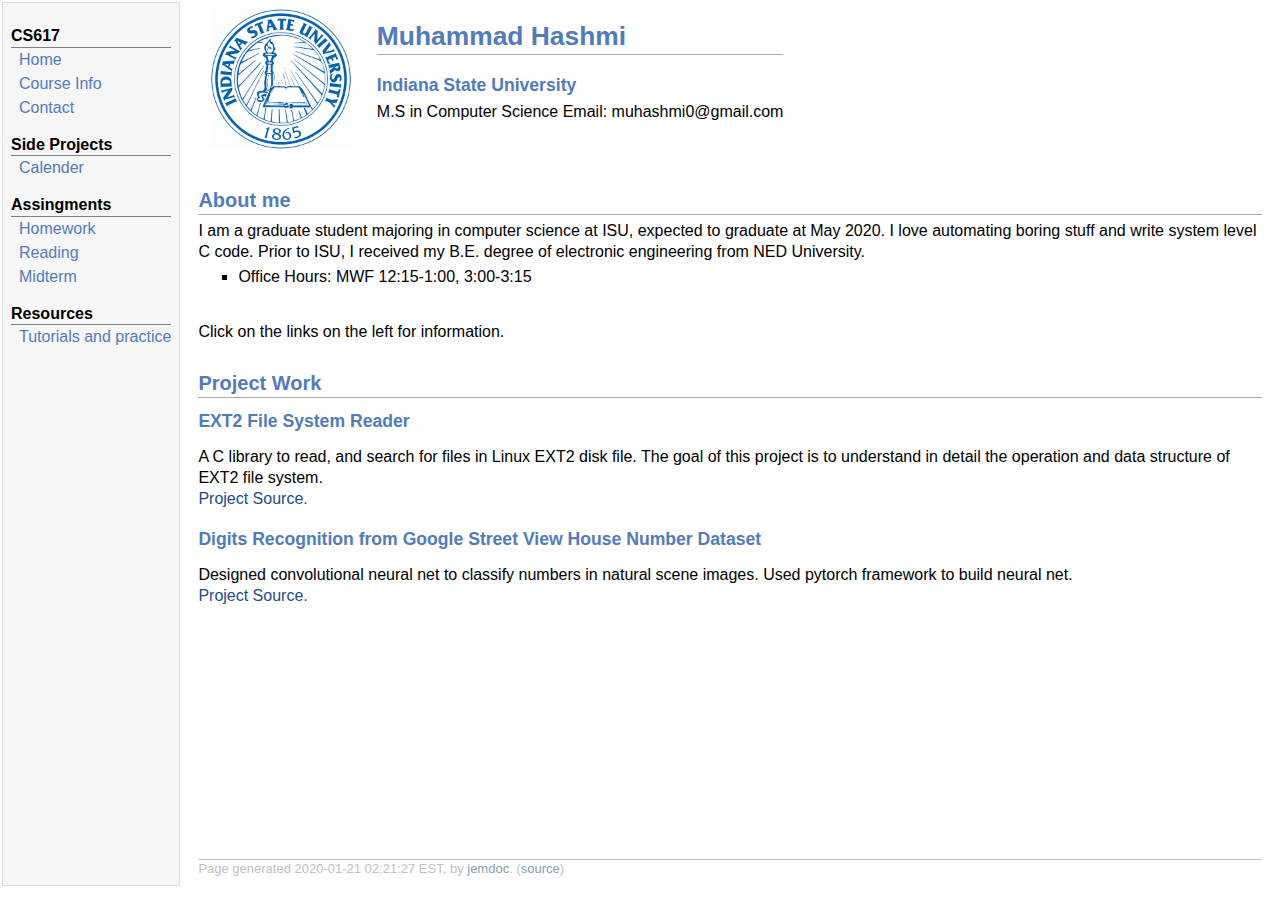
==== index.html @ a41b7613 "Added 2 proj" ====
<!DOCTYPE html PUBLIC "-//W3C//DTD XHTML 1.1//EN"
  "http://www.w3.org/TR/xhtml11/DTD/xhtml11.dtd">
<html xmlns="http://www.w3.org/1999/xhtml" xml:lang="en">
<head>
<meta name="generator" content="jemdoc, see http://jemdoc.jaboc.net/" />
<meta http-equiv="Content-Type" content="text/html;charset=utf-8" />
<link rel="stylesheet" href="jemdoc.css" type="text/css" />
<title></title>
</head>
<body>
<table summary="Table for page layout." id="tlayout">
<tr valign="top">
<td id="layout-menu">
<div class="menu-category">CS617</div>
<div class="menu-item"><a href="home.html">Home</a></div>
<div class="menu-item"><a href="courseinfo.html">Course&nbsp;Info</a></div>
<div class="menu-item"><a href="muhashmi0@gmail.com">Contact</a></div>
<div class="menu-category">Side Projects</div>
<div class="menu-item"><a href="hours.html">Calender</a></div>
<div class="menu-category">Assingments</div>
<div class="menu-item"><a href="homework.html">Homework</a></div>
<div class="menu-item"><a href="reading.html">Reading</a></div>
<div class="menu-item"><a href="midterm.html">Midterm</a></div>
<div class="menu-category">Resources</div>
<div class="menu-item"><a href="tutorial.html">Tutorials&nbsp;and&nbsp;practice</a></div>
</td>
<td id="layout-content">
<table class="imgtable"><tr><td>
<img src="logoISU.png" alt="logoISU" width="150px" height="150px" />&nbsp;</td>
<td align="left"><h1>Muhammad Hashmi</h1>
<p><h3> Indiana State University </h3>
M.S in Computer Science
Email: muhashmi0@gmail.com</p>
</td></tr></table>
<h2>About me</h2>
<p>I am a graduate student majoring in computer science at ISU, expected to graduate at May 2020. I love automating boring stuff and write system level C code. 
Prior to ISU, I received my B.E. degree of electronic engineering from NED University.</p>
<ul>
<li><p>Office Hours: MWF 12:15-1:00, 3:00-3:15</p>
</li>
</ul>
<p><br />
Click on the links on the left for information.</p>
<h2>Project Work</h2>
<h3>EXT2 File System Reader</h3>
<p>
<p>A C library to read, and search for files in Linux EXT2 disk file.
The goal of this project is to understand in detail the operation and data structure of EXT2 file system.
<br>  
<a href="https://github.com/7mh/Ext2_reader">Project Source.</a> 
</p> 
</p>
<h3>Digits Recognition from Google Street View House Number Dataset</h3>
<p>
<p> Designed convolutional neural net to classify numbers in natural
scene images.
Used pytorch framework to build neural net.
<br>  
<a href="https://github.com/7mh/Ext2_reader">Project Source.</a> 
</p> 
</p>
<p><br /><br /><br /><br /><br /><br /><br /><br /><br /></p>
<div id="footer">
<div id="footer-text">
Page generated 2020-01-21 02:21:27 EST, by <a href="http://jemdoc.jaboc.net/">jemdoc</a>.
(<a href="home.jemdoc">source</a>)
</div>
</div>
</td>
</tr>
</table>
</body>
</html>
---- jemdoc.css ----
/* Default css file for jemdoc. */

table#tlayout {
    border: none;
    border-collapse: separate;
    background: white;
}

body {
	background: white;
	font-family: arial, arial;
	padding-bottom: 8px;
	margin: 0;
}

#layout-menu {
	background: #f6f6f6;
	border: 1px solid #dddddd;
	padding-top: 0.5em;
	padding-left: 8px;
	padding-right: 8px;
	font-size: 1.0em;
	width: auto;
	white-space: nowrap;
    text-align: left;
    vertical-align: top;
}

#layout-menu td {
	background: #f4f4f4;
    vertical-align: top;
}

#layout-content {
	padding-top: 0.0em;
	padding-left: 1.0em;
	padding-right: 1.0em;
    border: none;
    background: white;
    text-align: left;
    vertical-align: top;
}

#layout-menu a {
	line-height: 1.5em;
	margin-left: 0.5em;
}

tt {
    background: #ffffdd;
}

pre, tt {
	font-size: 90%;
	font-family: monaco, monospace;
}

a, a > tt {
	color: #224b8d;
	text-decoration: none;
}

a:hover {
	border-bottom: 1px gray dotted;
}

#layout-menu a.current:link, #layout-menu a.current:visited {
	color: #022b6d;
	border-bottom: 1px gray solid;
}
#layout-menu a:link, #layout-menu a:visited, #layout-menu a:hover {
	color: #527bbd;
	text-decoration: none;
}
#layout-menu a:hover {
	text-decoration: none;
}

div.menu-category {
	border-bottom: 1px solid gray;
	margin-top: 0.8em;
	padding-top: 0.2em;
	padding-bottom: 0.1em;
	font-weight: bold;
}

div.menu-item {
	padding-left: 16px;
	text-indent: -16px;
}

div#toptitle {
	padding-bottom: 0.2em;
	margin-bottom: 1.5em;
	border-bottom: 3px double gray;
}

/* Reduce space if we begin the page with a title. */
div#toptitle + h2, div#toptitle + h3 {
	margin-top: -0.7em;
}

div#subtitle {
	margin-top: 0.0em;
	margin-bottom: 0.0em;
	padding-top: 0em;
	padding-bottom: 0.1em;
}

em {
	font-style: italic;
}

strong {
	font-weight: bold;
}


h1, h2, h3 {
	color: #527bbd;
	margin-top: 0.7em;
	margin-bottom: 0.3em;
	padding-bottom: 0.2em;
	line-height: 1.0;
	padding-top: 0.5em;
	border-bottom: 1px solid #aaaaaa;
}

h1 {
	font-size: 165%;
}

h2 {
	padding-top: 0.8em;
	font-size: 125%;
}

h2 + h3 {
    padding-top: 0.2em;
}

h3 {
	font-size: 110%;
	border-bottom: none;
}

p {
	margin-top: 0.0em;
	margin-bottom: 0.8em;
	padding: 0;
	line-height: 1.3;
}

pre {
	padding: 0;
	margin: 0;
}

div#footer {
	font-size: small;
	border-top: 1px solid #c0c0c0;
	padding-top: 0.1em;
	margin-top: 4.0em;
	color: #c0c0c0;
}

div#footer a {
	color: #80a0b0;
}

div#footer-text {
	float: left;
	padding-bottom: 8px;
}

ul, ol, dl {
	margin-top: 0.2em;
	padding-top: 0;
	margin-bottom: 0.8em;
}

dt {
	margin-top: 0.5em;
	margin-bottom: 0;
}

dl {
	margin-left: 20px;
}

dd {
	color: #222222;
}

dd > *:first-child {
	margin-top: 0;
}

ul {
	list-style-position: outside;
	list-style-type: square;
}

p + ul, p + ol {
	margin-top: -0.5em;
}

li ul, li ol {
	margin-top: -0.3em;
}

ol {
	list-style-position: outside;
	list-style-type: decimal;
}

li p, dd p {
	margin-bottom: 0.3em;
}


ol ol {
	list-style-type: lower-alpha;
}

ol ol ol {
	list-style-type: lower-roman;
}

p + div.codeblock {
	margin-top: -0.6em;
}

div.codeblock, div.infoblock {
	margin-right: 0%;
	margin-top: 1.2em;
	margin-bottom: 1.3em;
}

div.blocktitle {
	font-weight: bold;
	color: #cd7b62;
	margin-top: 1.2em;
	margin-bottom: 0.1em;
}

div.blockcontent {
	border: 1px solid silver;
	padding: 0.3em 0.5em;
}

div.infoblock > div.blockcontent {
	background: #ffffee;
}

div.blockcontent p + ul, div.blockcontent p + ol {
	margin-top: 0.4em;
}

div.infoblock p {
	margin-bottom: 0em;
}

div.infoblock li p, div.infoblock dd p {
	margin-bottom: 0.5em;
}

div.infoblock p + p {
	margin-top: 0.8em;
}

div.codeblock > div.blockcontent {
	background: #f6f6f6;
}

span.pycommand {
	color: #000070;
}

span.statement {
	color: #008800;
}
span.builtin {
	color: #000088;
}
span.special {
	color: #990000;
}
span.operator {
	color: #880000;
}
span.error {
	color: #aa0000;
}
span.comment, span.comment > *, span.string, span.string > * {
	color: #606060;
}

@media print {
	#layout-menu { display: none; }
}

#fwtitle {
	margin: 2px;
}

#fwtitle #toptitle {
	padding-left: 0.5em;
	margin-bottom: 0.5em;
}

#layout-content h1:first-child, #layout-content h2:first-child, #layout-content h3:first-child {
	margin-top: -0.7em;
}

div#toptitle h1, #layout-content div#toptitle h1 {
	margin-bottom: 0.0em;
	padding-bottom: 0.1em;
	padding-top: 0;
	margin-top: 0.5em;
	border-bottom: none;
}

img.eq {
	padding: 0;
	padding-left: 0.1em;
	padding-right: 0.1em;
	margin: 0;
}

img.eqwl {
	padding-left: 2em;
	padding-top: 0.6em;
	padding-bottom: 0.2em;
	margin: 0;
}

table {
    border: 2px solid black;
    border-collapse: collapse;
}

td {
    padding: 2px;
    padding-left: 0.5em;
    padding-right: 0.5em;
    text-align: center;
    border: 1px solid gray;
}

table + table {
    margin-top: 1em;
}

tr.heading {
    font-weight: bold;
    border-bottom: 2px solid black;
}

img {
    border: none;
}

table.imgtable, table.imgtable td {
    border: none;
    text-align: left;
}
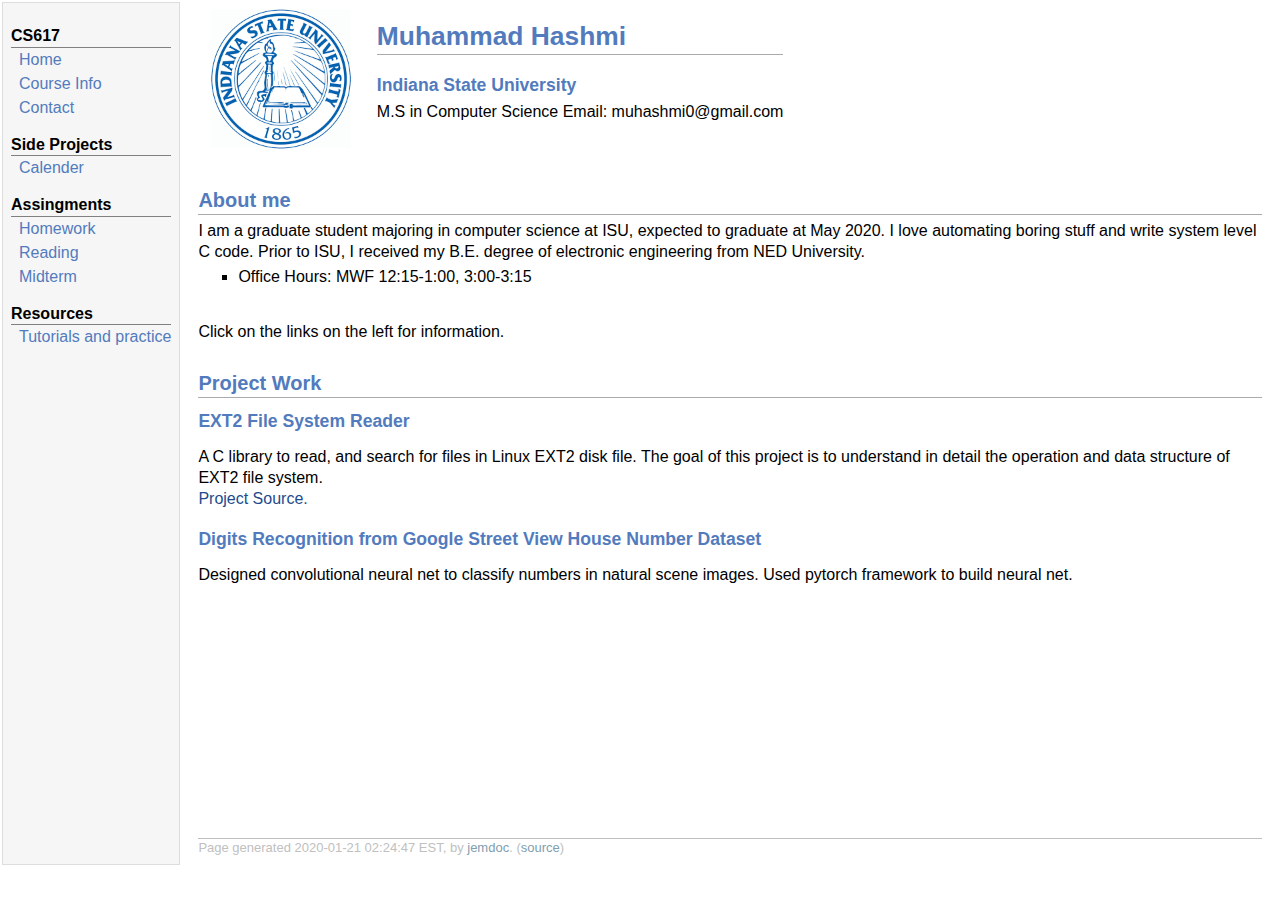
==== commit 136d7b2b: "Added 2 proj" ====
--- a/index.html
+++ b/index.html
@@ -56,13 +56,13 @@
 scene images.
 Used pytorch framework to build neural net.
 <br>  
-<a href="https://github.com/7mh/Ext2_reader">Project Source.</a> 
+<!-- <a href="https://github.com/7mh/Ext2_reader">Project Source.</a> -->
 </p> 
 </p>
 <p><br /><br /><br /><br /><br /><br /><br /><br /><br /></p>
 <div id="footer">
 <div id="footer-text">
-Page generated 2020-01-21 02:21:27 EST, by <a href="http://jemdoc.jaboc.net/">jemdoc</a>.
+Page generated 2020-01-21 02:24:47 EST, by <a href="http://jemdoc.jaboc.net/">jemdoc</a>.
 (<a href="home.jemdoc">source</a>)
 </div>
 </div>
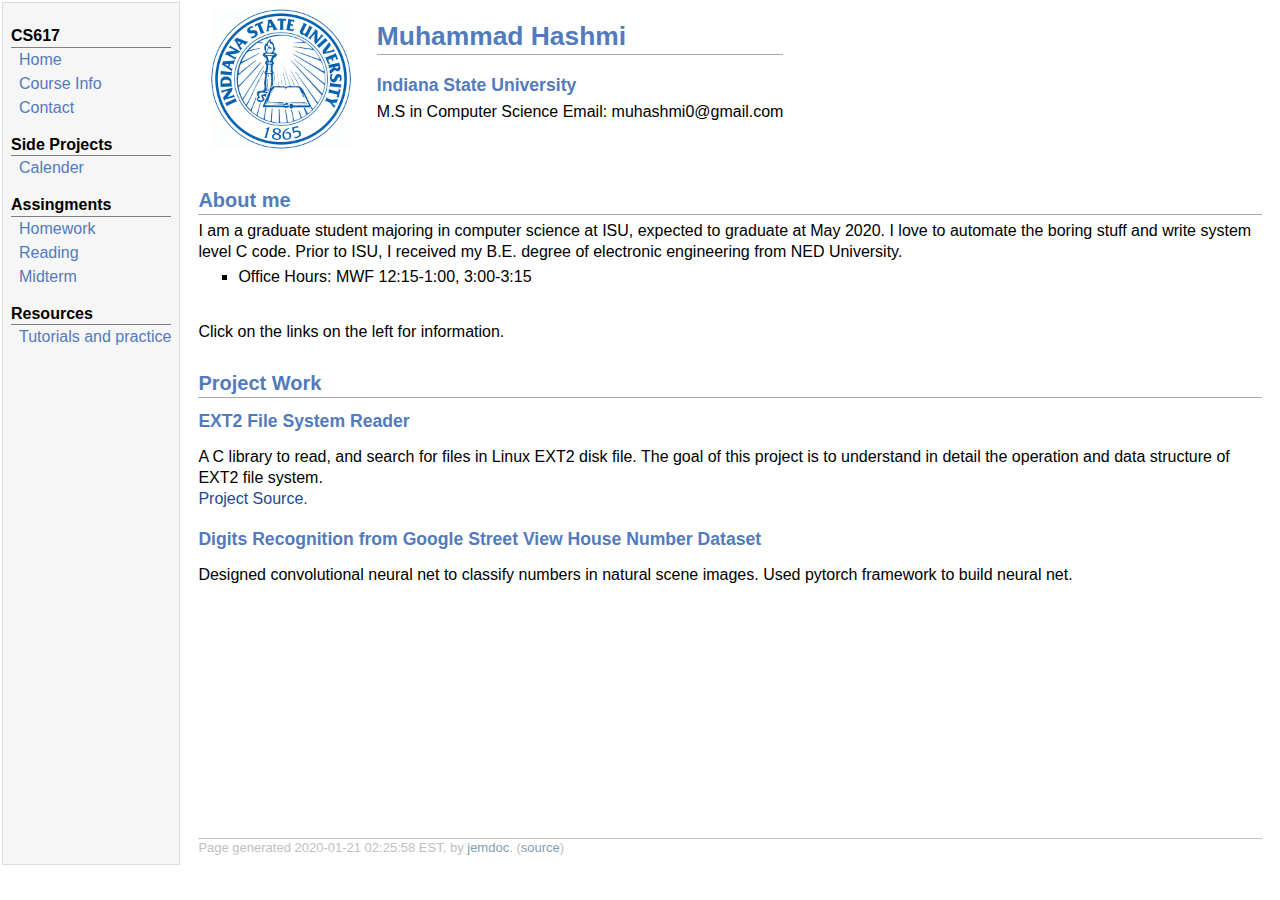
==== commit 9360a786: "Added 2 proj" ====
--- a/index.html
+++ b/index.html
@@ -33,7 +33,7 @@
 Email: muhashmi0@gmail.com</p>
 </td></tr></table>
 <h2>About me</h2>
-<p>I am a graduate student majoring in computer science at ISU, expected to graduate at May 2020. I love automating boring stuff and write system level C code. 
+<p>I am a graduate student majoring in computer science at ISU, expected to graduate at May 2020. I love to automate the boring stuff and write system level C code. 
 Prior to ISU, I received my B.E. degree of electronic engineering from NED University.</p>
 <ul>
 <li><p>Office Hours: MWF 12:15-1:00, 3:00-3:15</p>
@@ -62,7 +62,7 @@
 <p><br /><br /><br /><br /><br /><br /><br /><br /><br /></p>
 <div id="footer">
 <div id="footer-text">
-Page generated 2020-01-21 02:24:47 EST, by <a href="http://jemdoc.jaboc.net/">jemdoc</a>.
+Page generated 2020-01-21 02:25:58 EST, by <a href="http://jemdoc.jaboc.net/">jemdoc</a>.
 (<a href="home.jemdoc">source</a>)
 </div>
 </div>
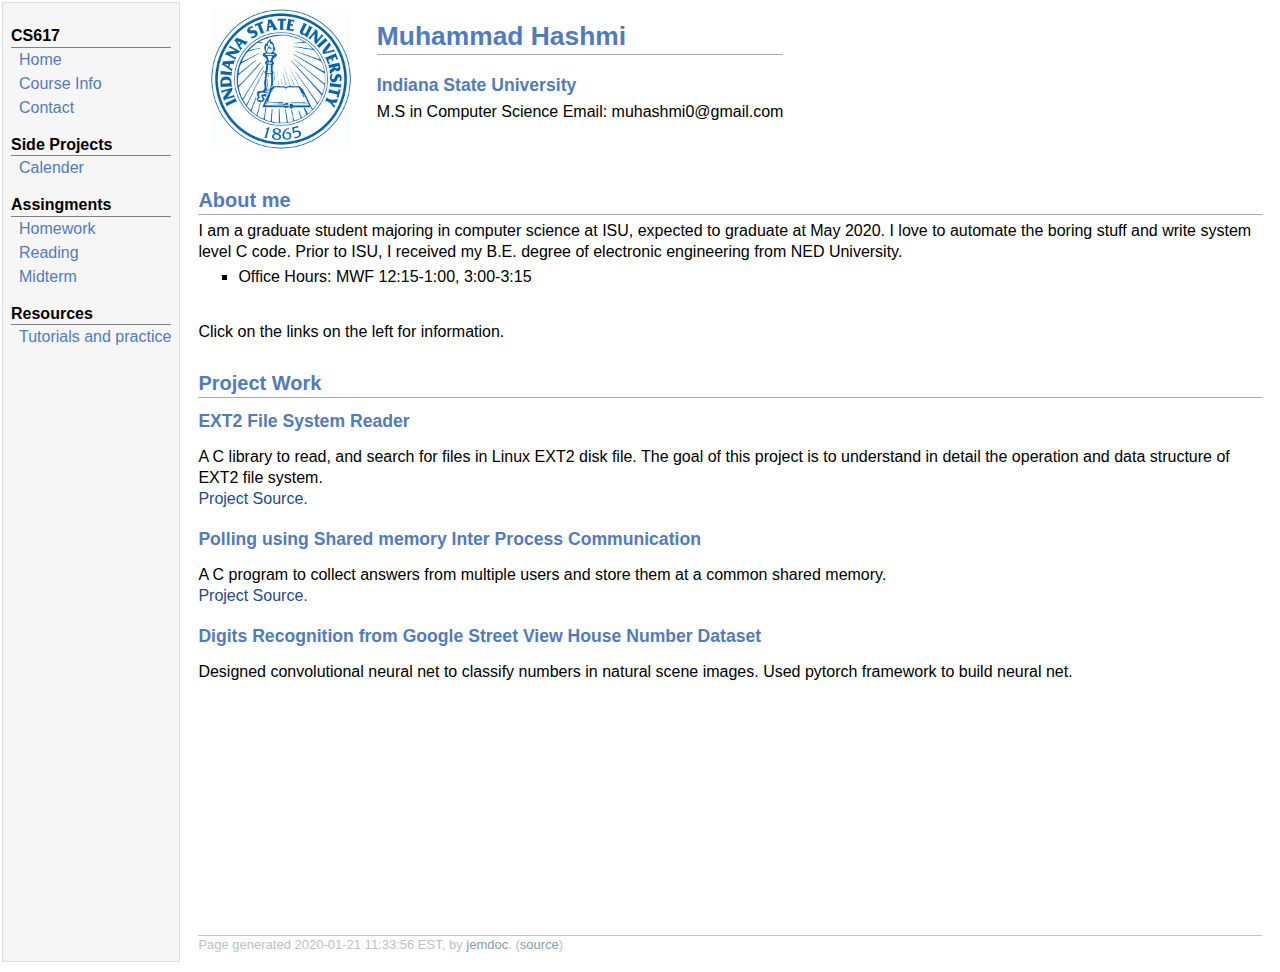
==== commit f2717f73: "added proj tags" ====
--- a/index.html
+++ b/index.html
@@ -50,19 +50,28 @@
 <a href="https://github.com/7mh/Ext2_reader">Project Source.</a> 
 </p> 
 </p>
+<h3>Polling using Shared memory Inter Process Communication</h3>
+<p>
+<p>A C program to collect answers from multiple users and store them
+at a common shared memory.
+<br>  
+<a href="https://github.com/7mh/checkin_shrd_mem">Project Source.</a> 
+</p> 
+</p>
 <h3>Digits Recognition from Google Street View House Number Dataset</h3>
 <p>
 <p> Designed convolutional neural net to classify numbers in natural
 scene images.
 Used pytorch framework to build neural net.
 <br>  
+
 <!-- <a href="https://github.com/7mh/Ext2_reader">Project Source.</a> -->
 </p> 
 </p>
 <p><br /><br /><br /><br /><br /><br /><br /><br /><br /></p>
 <div id="footer">
 <div id="footer-text">
-Page generated 2020-01-21 02:25:58 EST, by <a href="http://jemdoc.jaboc.net/">jemdoc</a>.
+Page generated 2020-01-21 11:33:56 EST, by <a href="http://jemdoc.jaboc.net/">jemdoc</a>.
 (<a href="home.jemdoc">source</a>)
 </div>
 </div>
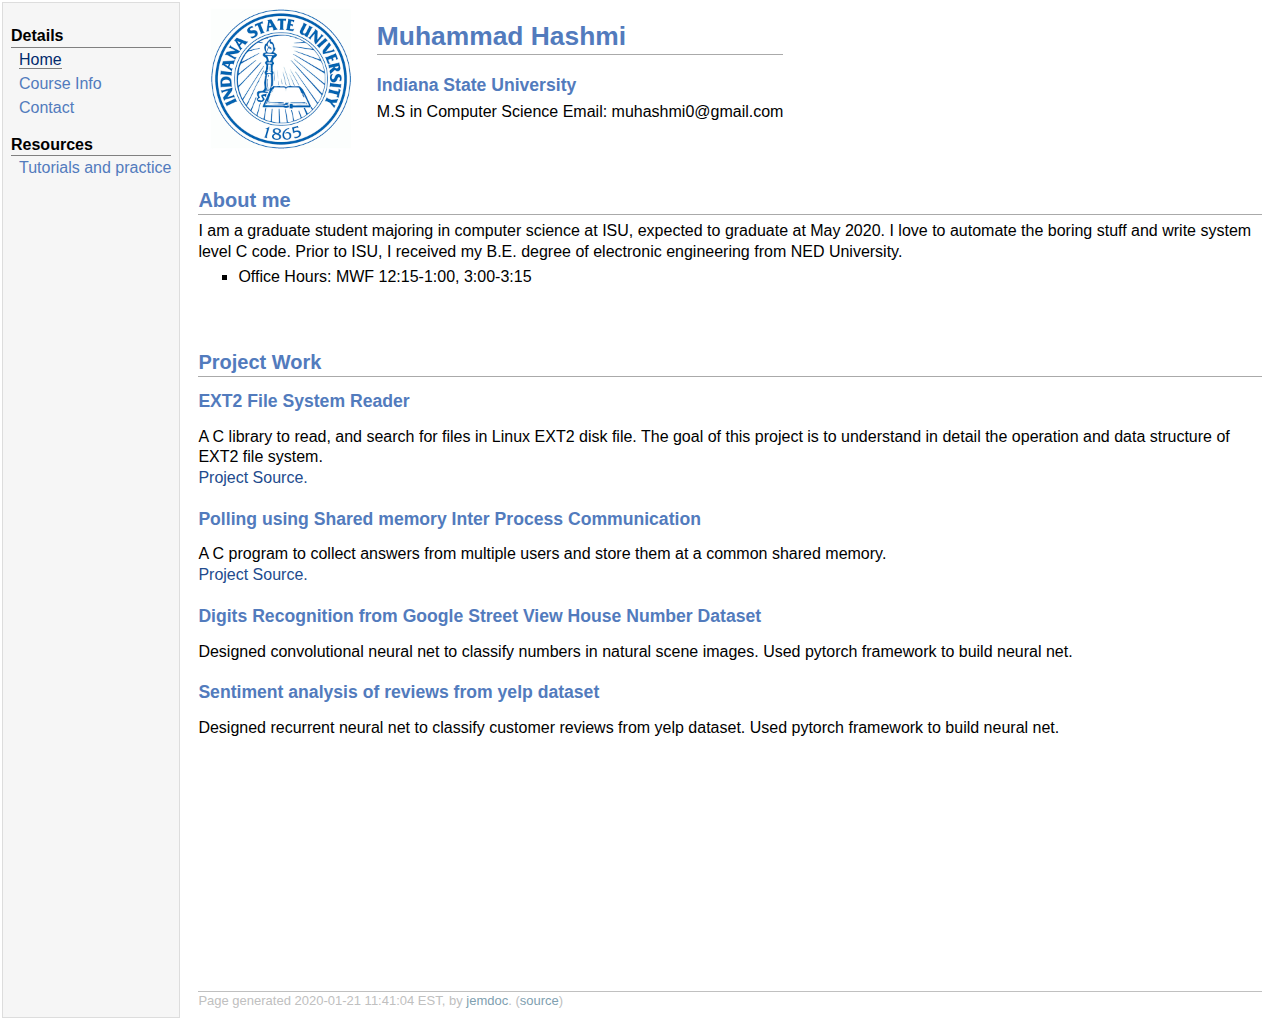
==== commit 8faec1d1: "added proj tags" ====
--- a/index.html
+++ b/index.html
@@ -11,16 +11,10 @@
 <table summary="Table for page layout." id="tlayout">
 <tr valign="top">
 <td id="layout-menu">
-<div class="menu-category">CS617</div>
-<div class="menu-item"><a href="home.html">Home</a></div>
+<div class="menu-category">Details</div>
+<div class="menu-item"><a href="index.html" class="current">Home</a></div>
 <div class="menu-item"><a href="courseinfo.html">Course&nbsp;Info</a></div>
 <div class="menu-item"><a href="muhashmi0@gmail.com">Contact</a></div>
-<div class="menu-category">Side Projects</div>
-<div class="menu-item"><a href="hours.html">Calender</a></div>
-<div class="menu-category">Assingments</div>
-<div class="menu-item"><a href="homework.html">Homework</a></div>
-<div class="menu-item"><a href="reading.html">Reading</a></div>
-<div class="menu-item"><a href="midterm.html">Midterm</a></div>
 <div class="menu-category">Resources</div>
 <div class="menu-item"><a href="tutorial.html">Tutorials&nbsp;and&nbsp;practice</a></div>
 </td>
@@ -39,8 +33,7 @@
 <li><p>Office Hours: MWF 12:15-1:00, 3:00-3:15</p>
 </li>
 </ul>
-<p><br />
-Click on the links on the left for information.</p>
+<p><br /></p>
 <h2>Project Work</h2>
 <h3>EXT2 File System Reader</h3>
 <p>
@@ -68,10 +61,20 @@
 <!-- <a href="https://github.com/7mh/Ext2_reader">Project Source.</a> -->
 </p> 
 </p>
+<h3>Sentiment analysis of reviews from yelp dataset</h3>
+<p>
+<p>Designed recurrent neural net to classify customer reviews from
+yelp dataset.
+Used pytorch framework to build neural net.
+<br>  
+
+<!-- <a href="https://github.com/7mh/Ext2_reader">Project Source.</a> -->
+</p> 
+</p>
 <p><br /><br /><br /><br /><br /><br /><br /><br /><br /></p>
 <div id="footer">
 <div id="footer-text">
-Page generated 2020-01-21 11:33:56 EST, by <a href="http://jemdoc.jaboc.net/">jemdoc</a>.
+Page generated 2020-01-21 11:41:04 EST, by <a href="http://jemdoc.jaboc.net/">jemdoc</a>.
 (<a href="home.jemdoc">source</a>)
 </div>
 </div>
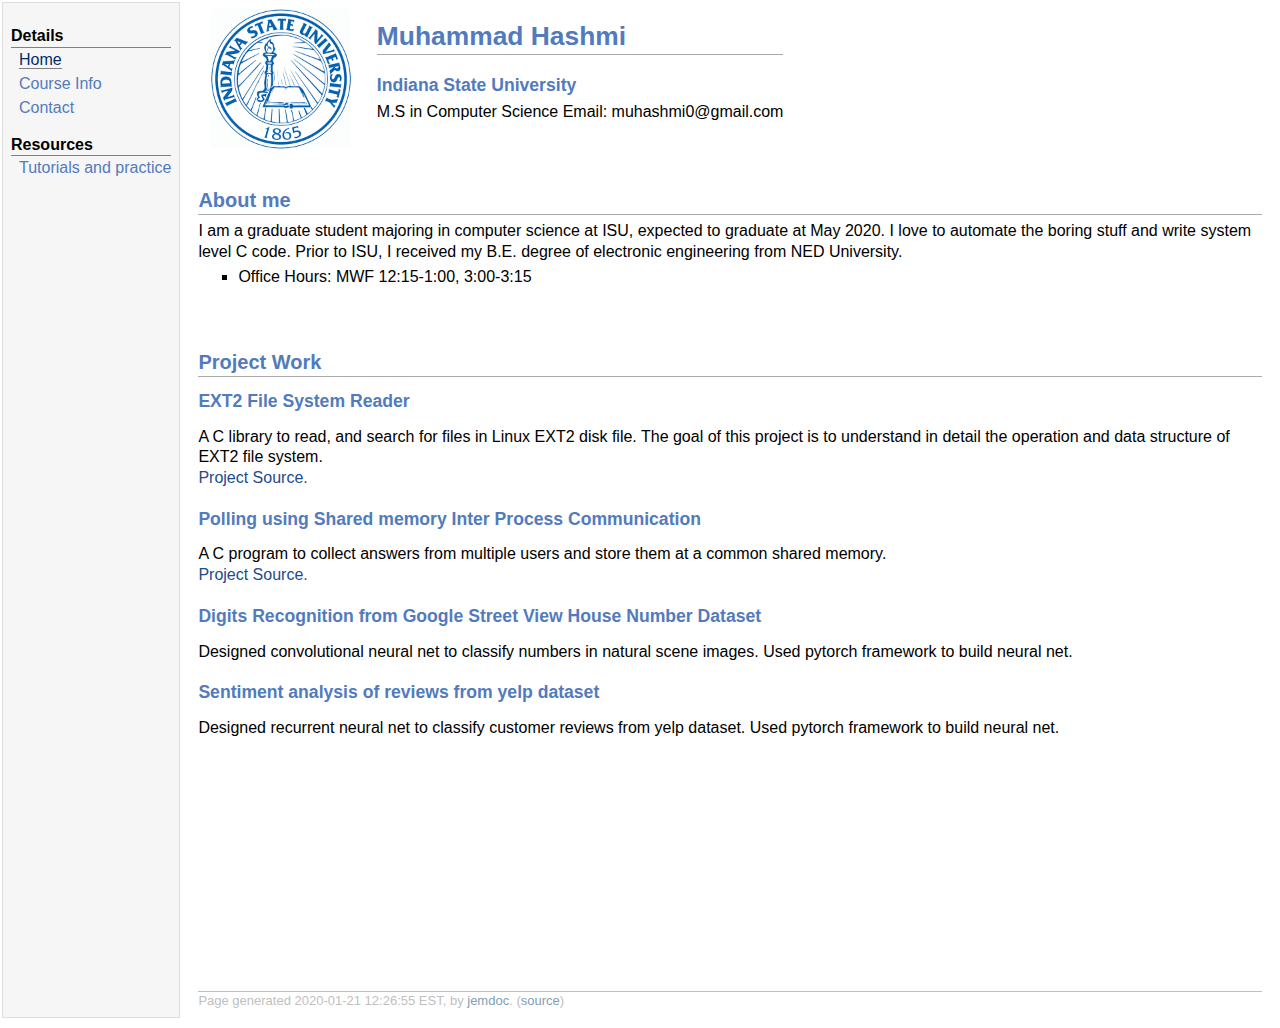
==== commit d5910ea1: "updated menu" ====
--- a/index.html
+++ b/index.html
@@ -16,7 +16,7 @@
 <div class="menu-item"><a href="courseinfo.html">Course&nbsp;Info</a></div>
 <div class="menu-item"><a href="muhashmi0@gmail.com">Contact</a></div>
 <div class="menu-category">Resources</div>
-<div class="menu-item"><a href="tutorial.html">Tutorials&nbsp;and&nbsp;practice</a></div>
+<div class="menu-item"><a href="https://github.com/7mh">Tutorials&nbsp;and&nbsp;practice</a></div>
 </td>
 <td id="layout-content">
 <table class="imgtable"><tr><td>
@@ -74,7 +74,7 @@
 <p><br /><br /><br /><br /><br /><br /><br /><br /><br /></p>
 <div id="footer">
 <div id="footer-text">
-Page generated 2020-01-21 11:41:04 EST, by <a href="http://jemdoc.jaboc.net/">jemdoc</a>.
+Page generated 2020-01-21 12:26:55 EST, by <a href="http://jemdoc.jaboc.net/">jemdoc</a>.
 (<a href="home.jemdoc">source</a>)
 </div>
 </div>
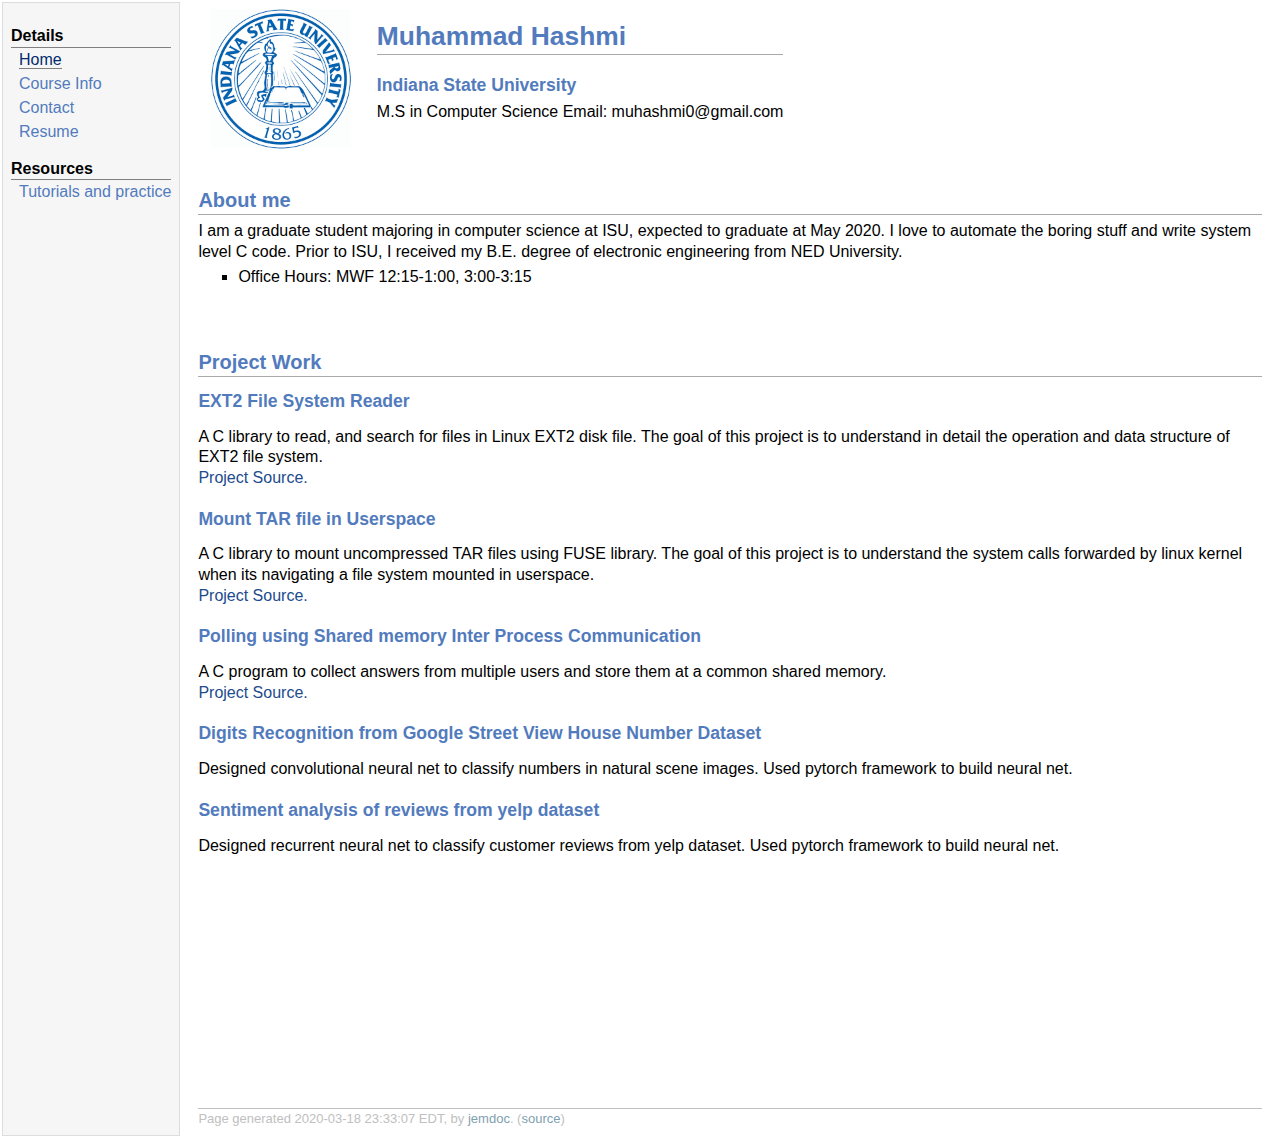
==== commit e80c1541: "readtar edit" ====
--- a/index.html
+++ b/index.html
@@ -15,6 +15,7 @@
 <div class="menu-item"><a href="index.html" class="current">Home</a></div>
 <div class="menu-item"><a href="courseinfo.html">Course&nbsp;Info</a></div>
 <div class="menu-item"><a href="muhashmi0@gmail.com">Contact</a></div>
+<div class="menu-item"><a href="Resume_8.pdf">Resume</a></div>
 <div class="menu-category">Resources</div>
 <div class="menu-item"><a href="https://github.com/7mh">Tutorials&nbsp;and&nbsp;practice</a></div>
 </td>
@@ -41,6 +42,14 @@
 The goal of this project is to understand in detail the operation and data structure of EXT2 file system.
 <br>  
 <a href="https://github.com/7mh/Ext2_reader">Project Source.</a> 
+</p> 
+</p>
+<h3>Mount TAR file in Userspace </h3>
+<p>
+<p>A C library to  mount uncompressed TAR files using FUSE library.
+The goal of this project is to understand the system calls forwarded by linux kernel when its navigating a file system mounted in userspace.
+<br>  
+<a href="https://github.com/7mh/readtar/tree/v1.1clean">Project Source.</a> 
 </p> 
 </p>
 <h3>Polling using Shared memory Inter Process Communication</h3>
@@ -74,7 +83,7 @@
 <p><br /><br /><br /><br /><br /><br /><br /><br /><br /></p>
 <div id="footer">
 <div id="footer-text">
-Page generated 2020-01-21 12:26:55 EST, by <a href="http://jemdoc.jaboc.net/">jemdoc</a>.
+Page generated 2020-03-18 23:33:07 EDT, by <a href="http://jemdoc.jaboc.net/">jemdoc</a>.
 (<a href="home.jemdoc">source</a>)
 </div>
 </div>
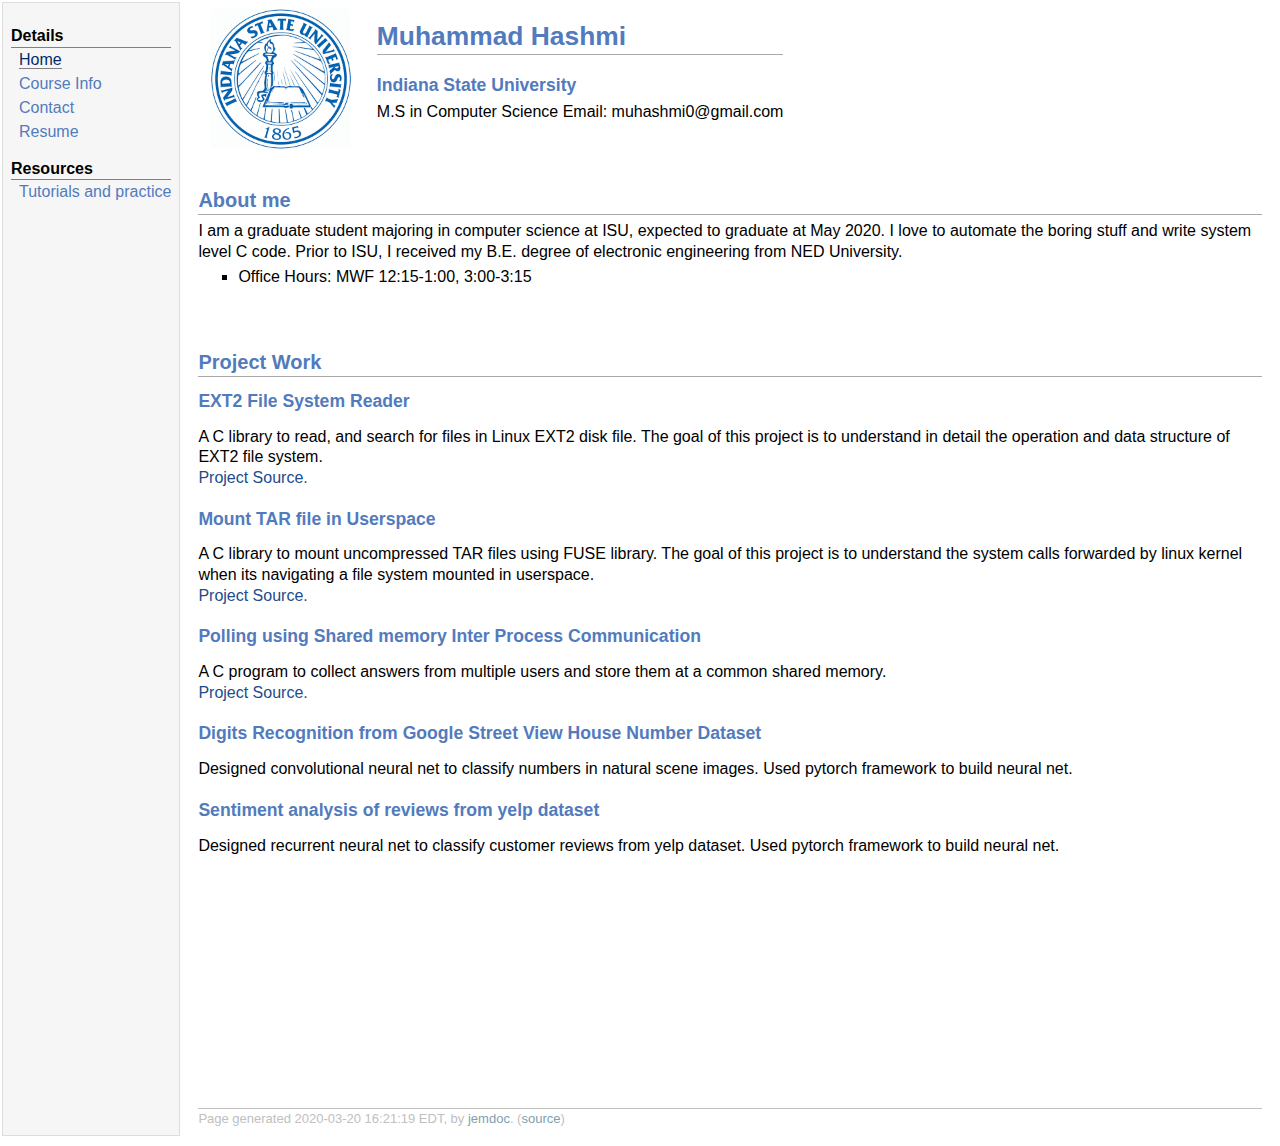
==== commit d054b2c0: "readtar edit" ====
--- a/index.html
+++ b/index.html
@@ -15,7 +15,7 @@
 <div class="menu-item"><a href="index.html" class="current">Home</a></div>
 <div class="menu-item"><a href="courseinfo.html">Course&nbsp;Info</a></div>
 <div class="menu-item"><a href="muhashmi0@gmail.com">Contact</a></div>
-<div class="menu-item"><a href="Resume_8.pdf">Resume</a></div>
+<div class="menu-item"><a href="cs.indstate.edu/~hashmi/Resume_8.pdf">Resume</a></div>
 <div class="menu-category">Resources</div>
 <div class="menu-item"><a href="https://github.com/7mh">Tutorials&nbsp;and&nbsp;practice</a></div>
 </td>
@@ -83,7 +83,7 @@
 <p><br /><br /><br /><br /><br /><br /><br /><br /><br /></p>
 <div id="footer">
 <div id="footer-text">
-Page generated 2020-03-18 23:33:07 EDT, by <a href="http://jemdoc.jaboc.net/">jemdoc</a>.
+Page generated 2020-03-20 16:21:19 EDT, by <a href="http://jemdoc.jaboc.net/">jemdoc</a>.
 (<a href="home.jemdoc">source</a>)
 </div>
 </div>
